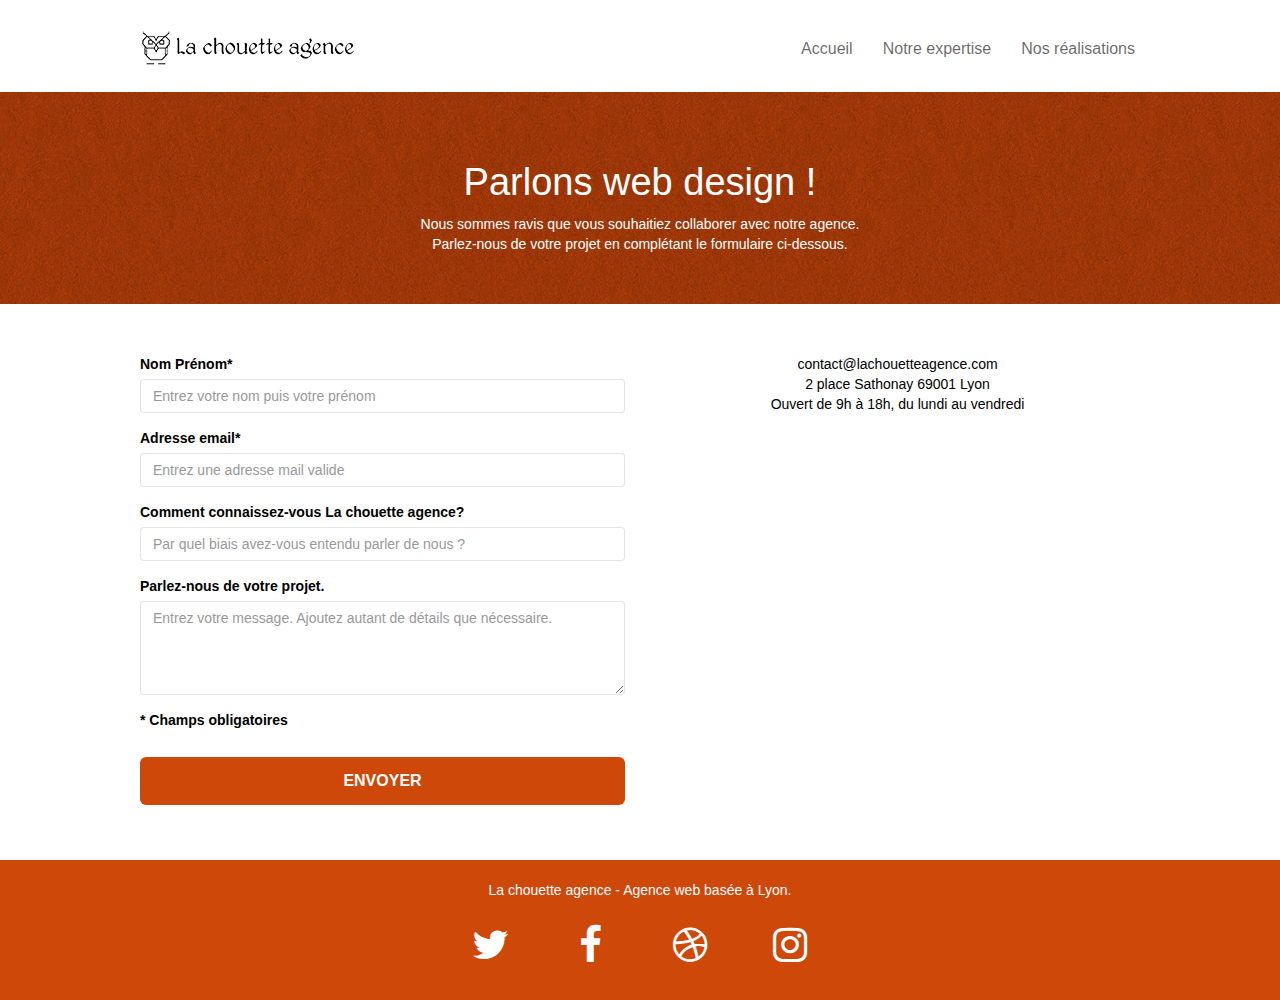
==== contact.html @ b8476e37 "Contact" ====
<!doctype html>
<html lang="fr">
<head> 
	<meta name="google-site-verification" content="1kvWuUgr0FRQM-a7h2UeonZig31ClrOqBgPzvGtcW58" /> 
	<meta charset="utf-8"> 
	<meta name="description" content="La chouette agence implantée à Lyon est spécialisée dans le webdesign et la création ou refonte de site internet"> 
	<meta name="viewport" content="width=device-width, initial-scale=1.0, viewport-fit=cover"> 
	<link rel="shortcut icon" type="image/png" href="favicon.png"> 
	
	<link rel="stylesheet" href="https://maxcdn.bootstrapcdn.com/bootstrap/3.3.5/css/bootstrap.min.css">
	<link rel="stylesheet" type="text/css" href="style.css">
	<link rel="stylesheet" type="text/css" href="./css/font-awesome.css">
	<link rel="stylesheet" type="text/css" href="./css/et-line.css">

	<link rel=«canonical» href=«https://elodiepiris.github.io/PirisElodie_4_03072021/»>
	
	<script src="https://ajax.googleapis.com/ajax/libs/jquery/3.6.0/jquery.min.js" defer></script>
	<script src="./js/bootstrap.js" defer></script>
	<script src="./js/blocs.js" defer></script>
	<script src="./js/jquery.touchSwipe.js" defer></script>
	<script src="./js/gmaps.js" defer></script>
	
	<title>Contact La Chouette Agence - Web Design</title> 
</head>
<body>
<!-- Principal conteneur -->
<div class="page-container">
    
<!-- bloc-0 -->
<div class="bloc bgc-white l-bloc " id="bloc-0">
	<div class="container bloc-sm">
		<nav class="navbar row">
			<div class="navbar-header">
				<a class="navbar-brand" href="index.html"><img src="img/la-chouette-agence.png" alt="atlanta web design logo" height="40" /></a>
				<button id="nav-toggle" type="button" class="ui-navbar-toggle navbar-toggle" data-toggle="collapse" data-target=".navbar-1">
					<span class="sr-only">Toggle navigation</span><span class="icon-bar"></span><span class="icon-bar"></span><span class="icon-bar"></span>
				</button>
			</div>
			<div class="collapse navbar-collapse navbar-1 special-dropdown-nav">
				<ul class="site-navigation nav navbar-nav">
					<li>
						<a href="index.html" title="Accueil" target="_blank" rel="noopener">Accueil</a>
					</li>
					<li>
						<a href="/index.html#expertise" title="Découvrez nos domaines d'expertise, page actuelle">Notre expertise</a>
					</li>
					<li>
						<a href="/index.html#realisations" title="Découvrez nos réalisations, page actuelle">Nos réalisations</a>
					</li>
				</ul>
			</div>
		</nav>
	</div>
</div>
<!-- bloc-0 END -->

<!-- bloc-6 -->
<div class="bloc bg-dots-bg bg-repeat bgc-atomic-tangerine d-bloc bloc-bg-texture texture-paper" id="bloc-6">
	<div class="container bloc-lg">
		<div class="row">
			<div class="col-sm-12">
				<h1 class="text-center hero-bloc-text tc-white">
					Parlons web design !
				</h1>
				<p class="text-center mg-lg tc-white tight-width-whitespace">
					Nous sommes ravis que vous souhaitiez collaborer avec notre agence.<br>
					Parlez-nous de votre projet en complétant le formulaire ci-dessous.
				</p>
			</div>
		</div>
	</div>
</div>
<!-- bloc-6 END -->

<!-- bloc-7 -->
<div class="bloc bgc-white l-bloc" id="bloc-7">
	<div class="container bloc-lg">
		<div class="row">
			<div class="col-sm-6">
                <form id="form_1" novalidate success-msg="Your message has been sent." fail-msg="Sorry it seems that our mail server is not responding, Sorry for the inconvenience!">
					<div class="form-group">
						<label for="name">
							Nom Prénom*
						</label>
						<input type="text" id="name" placeholder="Entrez votre nom puis votre prénom" class="form-control" required/>
					</div>
					<div class="form-group">
                        <label for="email">
                            Adresse email*
                        </label>
                        <input type="email" id="email" placeholder="Entrez une adresse mail valide"
                            class="form-control" required />
                    </div>
                    <div class="form-group">
                        <label for="info">
                            Comment connaissez-vous La chouette agence?
                        </label>
                        <input class="form-control" type="text" placeholder="Par quel biais avez-vous entendu parler de nous ?" required
                            id="info" />
                    </div>
                    <div class="form-group">
                        <label for="message">
                            Parlez-nous de votre projet.<br>
                        </label>
                        <textarea id="message" class="form-control" rows="4" cols="50" placeholder="Entrez votre message. Ajoutez autant de détails que nécessaire." required></textarea>
                    </div>
                    <label>* Champs obligatoires</label>
					<button class="bloc-button btn btn-lg btn-block cta-hero btn-atomic-tangerine" type="submit">
						Envoyer
					</button>
				</form>
			</div>
			<div class="col-sm-6">
				<p>
					contact@lachouetteagence.com<br>2 place Sathonay 69001 Lyon<br>Ouvert de 9h à 18h, du lundi au vendredi<br>
				</p>
			</div>
		</div>
	</div>
</div>
<!-- bloc-7 END -->

<!-- ScrollToTop Button -->
<a class="bloc-button btn btn-d scrollToTop" onclick="scrollToTarget('1')"><span class="fa fa-chevron-up"></span></a>
<!-- ScrollToTop Button END-->


<!-- Footer - bloc-8 -->
<div class="bloc bgc-atomic-tangerine d-bloc" id="bloc-8">
	<div class="container bloc-sm">
		<div class="row">
			<div class="col-sm-12">
				<p class="text-center white">
					La chouette agence - Agence web basée à Lyon.<br>
				</p>
				<div class="row row-no-gutters social">
					<div class="col-sm-3">
						<div class="text-center">
							<a class="social" href="index.html"><span class="fa fa-twitter icon-md"></span></a>
						</div>
					</div>
					<div class="col-sm-3">
						<div class="text-center">
							<a class="social" href="index.html"><span class="fa fa-facebook icon-md"></span></a>
						</div>
					</div>
					<div class="col-sm-3">
						<div class="text-center">
							<a class="social" href="index.html"><span class="fa fa-dribbble icon-md"></span></a>
						</div>
					</div>
					<div class="col-sm-3">
						<div class="text-center">
							<a class="social" href="index.html"><span class="fa fa-instagram icon-md"></span></a>
						</div>
					</div>
				</div>
			</div>
		</div>
	</div>
</div>
<!-- Footer - bloc-8 END -->

</div>
<!-- Principal conteneur END -->
    

</body>
</html>
---- style.css ----
body {
    margin: 0;
    padding: 0;
    width:100%;
    background: #FFF;
    overflow-x: hidden;
}

a,
button {
    transition: all .3s ease-in-out;
    outline: none!important;
}

a:hover {
    text-decoration: none;
    cursor: pointer;
}

#page-loading-blocs-notifaction {
    position: fixed;
    top: 0;
    bottom: 0;
    width: 100%;
    z-index: 100000;
    background: #FFFFFF url("img/pageload-spinner.gif") no-repeat center center;
}

.bloc {
    width: 100%;
    clear: both;
    background: 50% 50% no-repeat;
    padding: 0 50px;
    -webkit-background-size: cover;
    -moz-background-size: cover;
    -o-background-size: cover;
    background-size: cover;
    position: relative;
}

.bloc .container {
    padding-left: 0;
    padding-right: 0;
}

.bloc-lg {
    padding: 50px 50px;
}

.bloc-md {
    padding: 50px;
}

.bloc-sm {
    padding: 20px 50px;
}

.bg-center,
.bg-l-edge,
.bg-r-edge,
.bg-t-edge,
.bg-b-edge,
.bg-tl-edge,
.bg-bl-edge,
.bg-tr-edge,
.bg-br-edge,
.bg-repeat {
    -webkit-background-size: auto!important;
    -moz-background-size: auto!important;
    -o-background-size: auto!important;
    background-size: auto!important;
}

.bg-repeat {
    background: repeat;
}

.bg-t-edge {
    background: top no-repeat;
}

.bloc-bg-texture::before {
    content: "";
    background-size: 2px 2px;
    position: absolute;
    top: 0;
    bottom: 0;
    left: 0;
    right: 0;
}

.texture-paper::before {
    background: url("img/texture-paper.png");
    background-size: 280px 280px;
}

.b-parallax {
    background-attachment: fixed;
}

.d-bloc {
    color: rgba(255, 255, 255, .7);
}

.d-bloc button:hover {
    color: rgba(255, 255, 255, .9);
}

.d-bloc .icon-round,
.d-bloc .icon-square,
.d-bloc .icon-rounded,
.d-bloc .icon-semi-rounded-a,
.d-bloc .icon-semi-rounded-b {
    border-color: rgba(255, 255, 255, .9);
}

.d-bloc .divider-h span {
    border-color: rgba(255, 255, 255, .2);
}


.d-bloc .navbar-toggle .icon-bar {
    background: rgba(255, 255, 255, 1);
}

.d-bloc .btn-wire,
.d-bloc .btn-wire:hover {
    color: rgba(255, 255, 255, 1);
    border-color: rgba(255, 255, 255, 1);
}

.d-bloc .panel {
    color: rgba(0, 0, 0, 1);
}

.d-bloc .panel button:hover {
    color: rgba(0, 0, 0, .7);
}

.d-bloc .panel icon {
    border-color: rgba(0, 0, 0, .7);
}

.d-bloc .panel .divider-h span {
    border-color: rgba(0, 0, 0, .1);
}

.d-bloc .panel .a-btn {
    color: rgba(0, 0, 0, .6);
}

.d-bloc .panel .a-btn:hover {
    color: rgba(0, 0, 0, 1);
}

.d-bloc .panel .btn-wire,
.d-bloc .panel .btn-wire:hover {
    color: rgba(0, 0, 0, .7);
    border-color: rgba(0, 0, 0, .3);
}

.d-bloc .panel,
.l-bloc {
    color: rgba(0, 0, 0, 1);
}

.d-bloc .panel button:hover,
.l-bloc button:hover {
    color: rgba(0, 0, 0, .7);
}

.l-bloc .icon-round,
.l-bloc .icon-square,
.l-bloc .icon-rounded,
.l-bloc .icon-semi-rounded-a,
.l-bloc .icon-semi-rounded-b {
    border-color: rgba(0, 0, 0, .7);
}

.d-bloc .panel .divider-h span,
.l-bloc .divider-h span {
    border-color: rgba(0, 0, 0, .1);
}

.d-bloc .panel .a-btn,
.l-bloc .a-btn,
.l-bloc .navbar a,
.l-bloc .navbar-brand,
.l-bloc a .icon-sm,
.l-bloc a .icon-md,
.l-bloc a .icon-lg,
.l-bloc a .icon-xl,
.l-bloc h1 a,
.l-bloc h2 a,
.l-bloc h3 a,
.l-bloc h4 a,
.l-bloc h5 a,
.l-bloc h6 a,
.l-bloc p a {
    color: rgba(0, 0, 0, .6);
}

.d-bloc .panel .a-btn:hover,
.l-bloc .a-btn:hover,
.l-bloc .navbar a:hover,
.l-bloc .navbar-brand:hover,
.l-bloc a:hover .icon-sm,
.l-bloc a:hover .icon-md,
.l-bloc a:hover .icon-lg,
.l-bloc a:hover .icon-xl,
.l-bloc h1 a:hover,
.l-bloc h2 a:hover,
.l-bloc h3 a:hover,
.l-bloc h4 a:hover,
.l-bloc h5 a:hover,
.l-bloc h6 a:hover,
.l-bloc p a:hover {
    color: #ce480a;
}

.l-bloc .navbar-toggle .icon-bar {
    color: rgba(0, 0, 0, .6);
}

.d-bloc .panel .btn-wire,
.d-bloc .panel .btn-wire:hover,
.l-bloc .btn-wire,
.l-bloc .btn-wire:hover {
    color: rgba(0, 0, 0, .7);
    border-color: rgba(0, 0, 0, .3);
}

.voffset {
    margin-top: 30px;
}

.voffset-lg {
    margin-top: 80px;
}

.row-no-gutters {
    display:flex;
    justify-content: center;
    margin-right: 0;
    margin-left: 0;
}

.row.row-no-gutters > [class^="col-"],
.row.row-no-gutters > [class*=" col-"] {
    padding-right: 0;
    padding-left: 0;
}

#bloc-1-hero h1 {
    font-size: 32px;
}

.navbar {
    margin-bottom: 0;
    z-index: 1;
}

.navbar-brand {
    height: auto;
    padding: 3px 15px;
    font-size: 25px;
    font-weight: normal;
    font-weight: 600;
    line-height: 44px;
}

.navbar-brand img {
    max-height: 200px;
    margin: 0 5px 0 0;
    display: inline;
}

.navbar-brand img[src$=svg] {
    min-width: 100px;
}

.nav-center .navbar-brand img {
    margin: 0;
}

.navbar .nav {
    padding-top: 2px;
    margin-right: -16px;
    float: right;
    z-index: 1;
}

.nav > li {
    float: left;
    margin-top: 4px;
    font-size: 16px;
}

.navbar-nav .open .dropdown-menu > li > a {
    text-align: inherit;
}

.nav > li a:hover,
.nav > li a:focus {
    background: transparent;
}

.navbar-toggle {
    margin: 10px 10px 0 0;
    border: 0px;
}

.navbar-toggle:hover {
    background: transparent!important;
}

.navbar-toggle .icon-bar {
    background-color: rgba(0, 0, 0, .5);
    width: 26px;
}

.nav-invert .navbar .nav {
    float: left;
}

.nav-invert .navbar-header,
.nav-invert .navbar-brand {
    float: right;
    position: relative;
    z-index: 2;
}

@media (min-width: 768px) {
    .site-navigation {
        position: absolute;
        top: 50%;
        right: 20px;
        transform: translate(0, -50%);
        -webkit-transform: translateY(-50%);
    }
    .nav > li .dropdown-menu a,
    .nav > li .dropdown-menu a:hover {
        color: #484848;
    }
    .nav-invert .site-navigation {
        left: 0;
        right: 0;
    }
    .nav-center {
        text-align: center;
    }
    .nav-center .navbar-header {
        width: 100%;
    }
    .nav-center .navbar-header,
    .nav-center .navbar-brand,
    .nav-center .nav > li {
        float: none;
        display: inline-block;
    }
    .nav-center .site-navigation {
        position: relative;
        width: 100%;
        right: 0;
        margin-right: 0px;
        margin-top: 20px;
    }
    .nav-center.mini-nav .navbar-toggle {
        float: none;
        margin: 10px auto 0;
    }
}

.nav > li > .dropdown a {
    background: none!important;
    display: block;
    padding: 14px 15px;
}

nav .caret {
    margin: 0 5px;
}

.dropdown-menu .dropdown-menu {
    top: -8px;
    left: 100%;
}

.dropdown-menu .dropmenu-flow-right {
    top: 100%;
    left: 0;
    margin-left: -1px;
    border-top-left-radius: 0;
    border-top-right-radius: 0;
}

.dropdown-menu .dropdown span {
    border: 4px solid black;
    border-top-color: transparent;
    border-right-color: transparent;
    border-bottom-color: transparent;
    margin: 6px -5px 0 0!important;
    float: right;
}

.mg-md {
    margin-top: 10px;
    margin-bottom: 20px;
}

.mg-lg {
    margin-top: 10px;
    margin-bottom: 40px;
}

.btn {
    margin: 0 5px 5px 0;
}

.btn.pull-right {
    margin: 0 0 5px 5px;
}

.btn-d,
.btn-d:hover,
.btn-d:focus {
    color: #FFF;
    background: rgba(0, 0, 0, .3);
}

button {
    outline: none!important;
}

.btn-rd {
    border-radius: 40px;
}

.btn-clean {
    border: 1px solid rgba(0, 0, 0, .08);
    border-bottom-color: rgba(0, 0, 0, .1);
    text-shadow: 0 1px 0 rgba(0, 0, 1, .1);
    box-shadow: 0 1px 3px rgba(0, 0, 1, .25), inset 0 1px 0 0 rgba(255, 255, 255, .15);
}

.icon-md {
    font-size: 40px!important;
    padding:15px 30px;
}

.icon-lg {
    font-size: 60px!important;
}

.sm-shadow {
    text-shadow: 0 1px 2px rgba(0, 0, 0, .3);
}

.panel-sq,
.panel-sq .panel-heading,
.panel-sq .panel-footer {
    border-radius: 0;
}

.panel-rd {
    border-radius: 30px;
}

.panel-rd .panel-heading {
    border-radius: 29px 29px 0 0;
}

.panel-rd .panel-footer {
    border-radius: 0 0 29px 29px;
}

.form-control {
    border-color: rgba(0, 0, 0, .1);
    box-shadow: none;
}

.scrollToTop {
    width: 40px;
    height: 40px;
    position: fixed;
    bottom: 20px;
    right: 20px;
    opacity: 0;
    z-index: 500;
    transition: all .3s ease-in-out;
}

.scrollToTop span {
    margin-top: 6px;
}

.showScrollTop {
    font-size: 14px;
    opacity: 1;
}

a[data-lightbox] {
    position: relative;
    display: block;
    text-align: center;
}

a[data-lightbox]:hover::before {
    content: "+";
    font-family: "HelveticaNeue-Light", "Helvetica Neue Light", "Helvetica Neue", Helvetica, Arial;
    font-size: 32px;
    width: 50px;
    height: 50px;
    margin-left: -25px;
    border-radius: 50%;
    background: rgba(0, 0, 0, .6);
    color: #FFF;
    font-weight: 100;
    z-index: 1;
    position: absolute;
    top: 50%;
    transform: translateY(-50%);
    -webkit-transform: translateY(-50%);
}

a[data-lightbox]:hover img {
    opacity: 0.6;
    -webkit-animation-fill-mode: none;
    animation-fill-mode: none;
}

#lightbox-modal {
    display: flex;
    align-items: center;
}

#lightbox-modal .modal-dialog {
    width: 90%;
    max-width: 900px;
    margin: 0 auto 0;
}

#lightbox-modal .modal-dialog img {
    max-height: 90vh;
    margin: 0 auto;
}

.lightbox-caption {
    padding: 20px;
    color: #FFF;
    background: rgba(0, 0, 0, .5);
    position: absolute;
    left: 15px;
    right: 15px;
    bottom: 5px;
}

.close-lightbox {
    color: #FFF;
    font-size: 30px;
    position: absolute;
    top: 20px;
    right: 20px;
    z-index: 20;
    background: rgba(0, 0, 0, .5);
    border: none;
    line-height: 30px;
    padding: 0 9px 5px;
    opacity: 0.3;
}

.close-lightbox:hover,
.next-lightbox:hover,
.prev-lightbox:hover {
    opacity: 1.0;
    color: #FFF;
}

.next-lightbox,
.prev-lightbox {
    font-size: 20px;
    color: rgba(255, 255, 255, .9);
    background: rgba(0, 0, 0, .5);
    transition: all .2s ease-in-out;
    position: absolute;
    top: 45%;
    z-index: 1;
    opacity: 0.4;
}

.next-lightbox {
    padding: 6px 8px 1px 13px;
    right: 25px;
}

.prev-lightbox {
    padding: 6px 13px 1px 10px;
    left: 25px;
}

.snapshot-lb .modal-body {
    padding-bottom: 45px;
}

.snapshot-lb .lightbox-caption {
    padding: 0;
    color: rgba(0, 0, 0, .5);
    background: none;
}
h1 {
    font-weight: 200; 
}

h2 {
color:#ce480a;
text-transform:uppercase;
font-weight: 800;
font-size: 22px;
line-height: 1.4em;
}
h2 > .tc-white {
text-shadow: 2px 2px 10px rgba(0, 0, 1);
}
a {
    color:white;
}
.container {
    max-width: 1000px;
}

.hero-bloc-text {
    font-size: 38px;
}

.hero-bloc-text-sub {
    font-size: 36px;
}

.statement-bloc-text {
    line-height: 26px;
    font-style: italic;
    font-size: 20px;
    text-align: center;
    font-weight: lighter;
    max-width: 520px;
    margin: auto auto auto auto;
}

p {
    font-size: 14px;
    text-align:center;
}

.tight-width-whitespace {
    max-width: 600px;
    margin: auto auto auto auto;
}


.cta-hero {
    margin-top: 22px;
    color: #FFFFFF!important;
    text-transform: uppercase;
    padding: 12px 28px 12px 28px;
    font-size: 16px;
    font-weight: 700;
}

.social {
    max-width: 400px;
    margin: auto auto auto auto;
}


h3 {
    font-size: 15px;
    text-transform: uppercase;
    font-weight: 700;
    color: #333333!important;
}

.med-width-whitespace {
    max-width: 800px;
    margin: auto auto auto auto;
    box-shadow: 0px 0px 0px #000000;
}


h4 {
    color: #333333!important;
}

.icons {
    margin-bottom: 14px;
    margin-top: 24px;
}

.white {
    color: white;
}

.portfolio-thumb {
    margin:auto;
}

.portfolio-row {
    margin-bottom: 44px;
    margin-top: 50px;
}

.avatar {
    box-shadow: 0px 4px 9px rgba(0, 0, 0, 0.3);
}

.black-background {
    background-color: rgba(253, 165, 114, 0.7);
    padding: 40px 40px 40px 40px;
}

.bold-link {
    font-weight: 900;
    text-decoration: underline!important;
}

.bgc-white {
    background-color: #FFFFFF;
}

.bgc-dark-slate-blue {
    background-color: #ce480a;
}

.bgc-atomic-tangerine {
    background-color: #ce480a;
}

.tc-white {
    color: white!important;
}

.btn-atomic-tangerine {
    background: #ce480a;
    color: white!important;
}

.btn-atomic-tangerine:hover {
    background: #ad004b!important;
    color: white!important;
}

.ltc-white {
    color: #FFFFFF;
}

.ltc-white:hover {
    color: #cccccc;
}

.ltc-atomic-tangerine {
    color: #F3976C;
}

.ltc-atomic-tangerine:hover {
    color: #c27956;
}

.icon-dark-slate-blue {
    color: #364577;
    border-color: #364577;
}

.bg-dots-bg {
    background-image: url("img/dots-bg.png");
}

.bg-lines-h2-bg {
    background-image: url("img/lines-h2-bg.png");
}

.bg-banniere {
    background-image: url("img/la-chouette-agence-banniere.jpg");
}

.bg-presentation {
    background-image: url("img/image-de-presentation.jpg");
}

@media (max-width: 1024px) {
    .bloc {
        padding-left: 20px;
        padding-right: 20px;
    }
    .bloc.full-width-bloc,
    .bloc-tile-2.full-width-bloc .container,
    .bloc-tile-3.full-width-bloc .container,
    .bloc-tile-4.full-width-bloc .container {
        padding-left: 0;
        padding-right: 0;
    }
}

@media (max-width: 992px) and (min-width: 768px) {
    .navbar .nav {
        max-width: 80%
    }
    .nav-center.navbar .nav {
        max-width: 100%
    }
}

@media only screen and (min-device-width: 768px) and (max-device-width: 1024px) and (orientation: landscape) {
    .b-parallax {
        background-attachment: scroll;
    }
}

@media only screen and (min-device-width: 1024px) and (max-device-width: 1366px) and (-webkit-min-device-pixel-ratio: 1.5) {
    .b-parallax {
        background-attachment: scroll;
    }
}

@media (max-width: 991px) {
    .container {
        width: 100%;
    }
    .b-parallax {
        background-attachment: scroll;
    }
    .page-container,
    #hero-bloc {
        overflow-x: hidden;
        position: relative;
    }
    .bloc {
        padding-left: constant(safe-area-inset-left);
        padding-right: constant(safe-area-inset-right);
    }
    .bloc-group,
    .bloc-group .bloc {
        display: block;
        width: 100%;
    }
    .bloc-fill-screen .fill-bloc-top-edge,
    .bloc-fill-screen .fill-bloc-bottom-edge {
        padding: 0 20px;
        padding-left: constant(safe-area-inset-left);
        padding-right: constant(safe-area-inset-right);
    }
}

@media (max-width: 767px) {
    .page-container {
        overflow-x: hidden;
        position: relative;
    }
    h1,
    h2,
    h3,
    h4,
    h5,
    h6,
    p,
    #disqus_thread {
        padding-left: 10px!important;
        padding-right: 10px!important;
    }
    .b-parallax {
        background-attachment: scroll;
    }
    .navbar .nav {
        padding-top: 0;
        border-top: 1px solid rgba(0, 0, 0, .2);
        float: none!important;
    }
    .navbar.row {
        margin-left: 0;
        margin-right: 0;
    }
    .site-navigation {
        position: inherit;
        transform: none;
        -webkit-transform: none;
        -ms-transform: none;
    }
    .nav > li {
        margin-top: 0;
        border-bottom: 1px solid rgba(0, 0, 0, .1);
        background: rgba(0, 0, 0, .05);
        text-align: left;
        padding-left: 15px;
        width: 100%;
    }
    .nav > li:hover {
        background: rgba(0, 0, 0, .08);
    }
    .dropdown .dropdown a .caret {
        float: none;
        margin: 5px 0 0 10px!important;
        border: 4px solid black;
        border-bottom-color: transparent;
        border-right-color: transparent;
        border-left-color: transparent;
    }
    #hero-bloc .navbar .nav {
        background: rgba(0, 0, 0, .8);
    }
    #hero-bloc .navbar .nav a {
        color: rgba(255, 255, 255, .6);
    }
    .hero {
        padding: 50px 0;
    }
    .hero-nav {
        left: -1px;
        right: -1px;
    }
    .navbar-collapse {
        padding: 0;
        overflow-x: hidden;
        -webkit-box-shadow: none;
        box-shadow: none;
    }
    .navbar-brand img {
        max-height: 40px;
        width: auto;
    }
    .nav-invert .navbar-header {
        float: none;
        width: 100%;
    }
    .nav-invert .navbar-toggle {
        float: left;
        margin-left: 10px;
    }
    .bloc {
        padding-left: 0;
        padding-right: 0;
    }
    .bloc-xxl,
    .bloc-xl,
    .bloc-lg {
        padding: 40px 20px!important;
    }
    .bloc-sm,
    .bloc-md {
        padding-left: 0;
        padding-right: 0;
    }
    .bloc-tile-2 .container,
    .bloc-tile-3 .container,
    .bloc-tile-4 .container,
    .bloc-fill-screen .fill-bloc-top-edge,
    .bloc-fill-screen .fill-bloc-bottom-edge {
        padding-left: 0;
        padding-right: 0;
    }
    .a-block {
        padding: 0 10px;
    }
    .btn-dwn {
        display: none;
    }
    .voffset {
        margin-top: 5px;
    }
    .voffset-md {
        margin-top: 20px;
    }
    .voffset-lg {
        margin-top: 30px;
    }
    form {
        padding: 5px;
    }
    .close-lightbox {
        display: inline-block;
    }
    .blocsapp-device-iphone5 {
        background-size: 216px 425px;
        padding-top: 60px;
        width: 216px;
        height: 425px;
    }
    .blocsapp-device-iphone5 img {
        width: 180px;
        height: 320px;
    }
}

@media (max-width: 400px) {
    .bloc {
        padding-left: 0;
        padding-right: 0;
    }
}

@media (max-width: 767px) {
    .bloc-mob-center-text {
        text-align: center;
    }
}
---- css/et-line.css ----
@font-face{font-family:et-line;src:url(../fonts/et-line.eot);src:url(../fonts/et-line.eot?#iefix) format('embedded-opentype'),url(../fonts/et-line.woff) format('woff'),url(../fonts/et-line.ttf) format('truetype'),url(../fonts/et-line.svg#et-line) format('svg');font-weight:400;font-style:normal;font-display:swap}.et-icon-adjustments,.et-icon-alarmclock,.et-icon-anchor,.et-icon-aperture,.et-icon-attachment,.et-icon-bargraph,.et-icon-basket,.et-icon-beaker,.et-icon-bike,.et-icon-book-open,.et-icon-briefcase,.et-icon-browser,.et-icon-calendar,.et-icon-camera,.et-icon-caution,.et-icon-chat,.et-icon-circle-compass,.et-icon-clipboard,.et-icon-clock,.et-icon-cloud,.et-icon-compass,.et-icon-desktop,.et-icon-dial,.et-icon-document,.et-icon-documents,.et-icon-download,.et-icon-dribbble,.et-icon-edit,.et-icon-envelope,.et-icon-expand,.et-icon-facebook,.et-icon-flag,.et-icon-focus,.et-icon-gears,.et-icon-genius,.et-icon-gift,.et-icon-global,.et-icon-globe,.et-icon-googleplus,.et-icon-grid,.et-icon-happy,.et-icon-hazardous,.et-icon-heart,.et-icon-hotairballoon,.et-icon-hourglass,.et-icon-key,.et-icon-laptop,.et-icon-layers,.et-icon-lifesaver,.et-icon-lightbulb,.et-icon-linegraph,.et-icon-linkedin,.et-icon-lock,.et-icon-magnifying-glass,.et-icon-map,.et-icon-map-pin,.et-icon-megaphone,.et-icon-mic,.et-icon-mobile,.et-icon-newspaper,.et-icon-notebook,.et-icon-paintbrush,.et-icon-paperclip,.et-icon-pencil,.et-icon-phone,.et-icon-picture,.et-icon-pictures,.et-icon-piechart,.et-icon-presentation,.et-icon-pricetags,.et-icon-printer,.et-icon-profile-female,.et-icon-profile-male,.et-icon-puzzle,.et-icon-quote,.et-icon-recycle,.et-icon-refresh,.et-icon-ribbon,.et-icon-rss,.et-icon-sad,.et-icon-scissors,.et-icon-scope,.et-icon-search,.et-icon-shield,.et-icon-speedometer,.et-icon-strategy,.et-icon-streetsign,.et-icon-tablet,.et-icon-target,.et-icon-telescope,.et-icon-toolbox,.et-icon-tools,.et-icon-tools-2,.et-icon-trophy,.et-icon-tumblr,.et-icon-twitter,.et-icon-upload,.et-icon-video,.et-icon-wallet,.et-icon-wine{font-family:"et-line";font-style:normal;font-weight:400;font-variant:normal;text-transform:none;line-height:1;-webkit-font-smoothing:antialiased;-moz-osx-font-smoothing:grayscale;display:inline-block}.et-icon-browser:before{content:"\e00c"}.et-icon-presentation:before{content:"\e00e"}.et-icon-edit:before{content:"\e01c"}
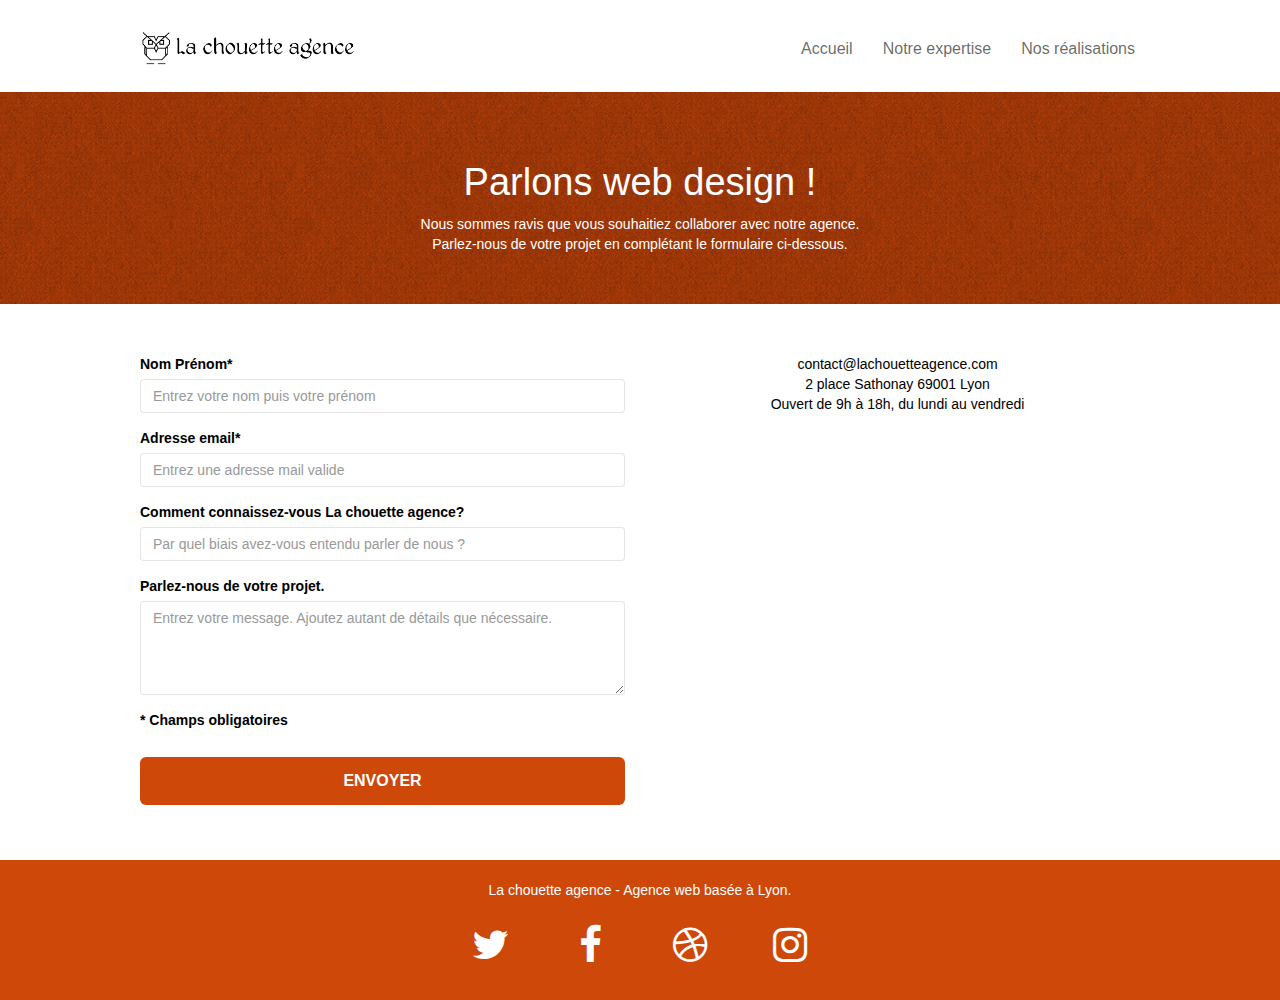
==== commit 62703a58: "Contact" ====
--- a/contact.html
+++ b/contact.html
@@ -126,44 +126,36 @@
 
 
 <!-- Footer - bloc-8 -->
-<div class="bloc bgc-atomic-tangerine d-bloc" id="bloc-8">
+<footer class="bloc bgc-atomic-tangerine d-bloc" id="bloc-8">
 	<div class="container bloc-sm">
 		<div class="row">
 			<div class="col-sm-12">
-				<p class="text-center white">
-					La chouette agence - Agence web basée à Lyon.<br>
-				</p>
+				<p class="text-center white">La chouette agence - Agence web basée à Lyon.<br></p>
 				<div class="row row-no-gutters social">
 					<div class="col-sm-3">
 						<div class="text-center">
-							<a class="social" href="index.html"><span class="fa fa-twitter icon-md"></span></a>
+							<a class="social" aria-label="Retrouvez La chouette agence sur Twitter" href="https://twitter.com/" title="Twitter" target="_blank" rel="noopener"><span class="fa fa-twitter icon-md"></span></a>
 						</div>
 					</div>
 					<div class="col-sm-3">
 						<div class="text-center">
-							<a class="social" href="index.html"><span class="fa fa-facebook icon-md"></span></a>
+							<a class="social" aria-label="Retrouvez La chouette agence sur Facebook" href="https://www.facebook.com/" title="Facebook" target="_blank" rel="noopener"><span class="fa fa-facebook icon-md"></span></a>
 						</div>
 					</div>
 					<div class="col-sm-3">
 						<div class="text-center">
-							<a class="social" href="index.html"><span class="fa fa-dribbble icon-md"></span></a>
+							<a class="social" aria-label="Retrouvez La chouette agence sur Dribbble" href="https://dribbble.com/" title="Dribbble" target="_blank" rel="noopener"><span class="fa fa-dribbble icon-md"></span></a>
 						</div>
 					</div>
 					<div class="col-sm-3">
 						<div class="text-center">
-							<a class="social" href="index.html"><span class="fa fa-instagram icon-md"></span></a>
+							<a class="social" aria-label="Retrouvez La chouette agence sur Instagram" href="https://www.instagram.com/" title="Instagram" target="_blank" rel="noopener"><span class="fa fa-instagram icon-md"></span></a>
 						</div>
 					</div>
 				</div>
 			</div>
 		</div>
 	</div>
-</div>
-<!-- Footer - bloc-8 END -->
-
-</div>
-<!-- Principal conteneur END -->
-    
-
+</footer>
 </body>
 </html>
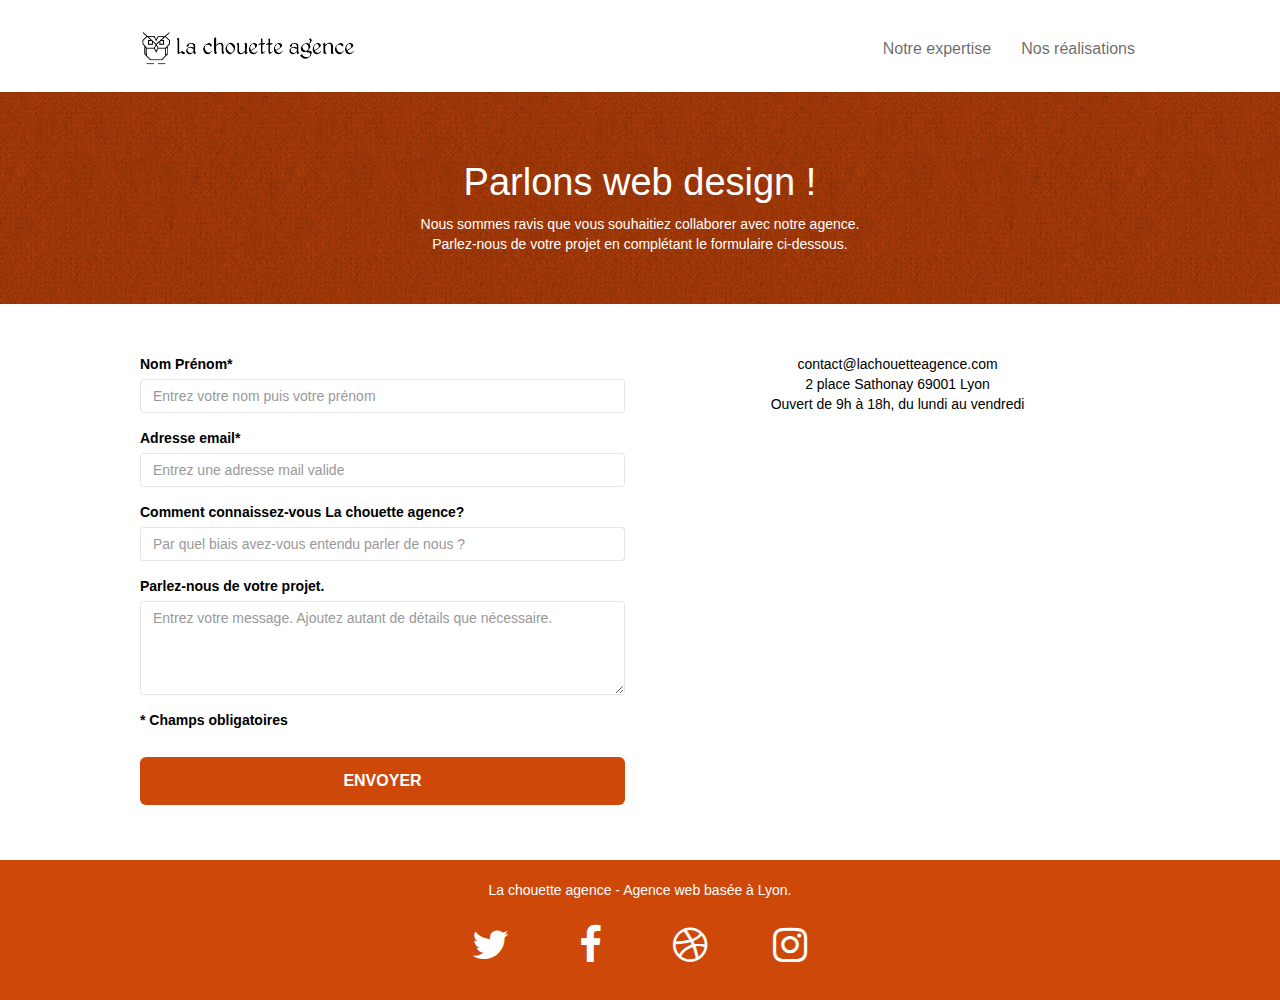
==== commit 532ba42a: "Update contact.html" ====
--- a/contact.html
+++ b/contact.html
@@ -12,9 +12,10 @@
 	<link rel="stylesheet" type="text/css" href="./css/font-awesome.css">
 	<link rel="stylesheet" type="text/css" href="./css/et-line.css">
 
-	<link rel=«canonical» href=«https://elodiepiris.github.io/PirisElodie_4_03072021/»>
+
+	<link rel=«canonical» href=«https://elodiepiris.github.io/PirisElodie_4_03072021/contact.html»>
 	
-	<script src="https://ajax.googleapis.com/ajax/libs/jquery/3.6.0/jquery.min.js" defer></script>
+	<script src="https://cdnjs.cloudflare.com/ajax/libs/jquery/2.1.0/jquery.min.js" integrity="sha512-qp27nuUylUgwBZJHsmm3W7klwuM5gke4prTvPok3X5zi50y3Mo8cgpeXegWWrdfuXyF2UdLWK/WCb5Mv7CKHcA==" crossorigin="anonymous" referrerpolicy="no-referrer" defer></script>
 	<script src="./js/bootstrap.js" defer></script>
 	<script src="./js/blocs.js" defer></script>
 	<script src="./js/jquery.touchSwipe.js" defer></script>
@@ -31,7 +32,7 @@
 	<div class="container bloc-sm">
 		<nav class="navbar row">
 			<div class="navbar-header">
-				<a class="navbar-brand" href="index.html"><img src="img/la-chouette-agence.png" alt="atlanta web design logo" height="40" /></a>
+				<a class="navbar-brand" aria-label="Revenir à l'accueil" href="index.html"><img src="img/la-chouette-agence.png" alt="Logo la chouette agence" width="214px" height="40px"/></a>
 				<button id="nav-toggle" type="button" class="ui-navbar-toggle navbar-toggle" data-toggle="collapse" data-target=".navbar-1">
 					<span class="sr-only">Toggle navigation</span><span class="icon-bar"></span><span class="icon-bar"></span><span class="icon-bar"></span>
 				</button>
@@ -39,13 +40,10 @@
 			<div class="collapse navbar-collapse navbar-1 special-dropdown-nav">
 				<ul class="site-navigation nav navbar-nav">
 					<li>
-						<a href="index.html" title="Accueil" target="_blank" rel="noopener">Accueil</a>
+						<a href="./index.html#expertise" title="Découvrez nos domaines d'expertise, page actuelle">Notre expertise</a>
 					</li>
 					<li>
-						<a href="/index.html#expertise" title="Découvrez nos domaines d'expertise, page actuelle">Notre expertise</a>
-					</li>
-					<li>
-						<a href="/index.html#realisations" title="Découvrez nos réalisations, page actuelle">Nos réalisations</a>
+						<a href="./index.html#realisations" title="Découvrez nos réalisations, page actuelle">Nos réalisations</a>
 					</li>
 				</ul>
 			</div>
--- a/css/et-line.css
+++ b/css/et-line.css
@@ -1 +1 @@
-@font-face{font-family:et-line;src:url(../fonts/et-line.eot);src:url(../fonts/et-line.eot?#iefix) format('embedded-opentype'),url(../fonts/et-line.woff) format('woff'),url(../fonts/et-line.ttf) format('truetype'),url(../fonts/et-line.svg#et-line) format('svg');font-weight:400;font-style:normal;font-display:swap}.et-icon-adjustments,.et-icon-alarmclock,.et-icon-anchor,.et-icon-aperture,.et-icon-attachment,.et-icon-bargraph,.et-icon-basket,.et-icon-beaker,.et-icon-bike,.et-icon-book-open,.et-icon-briefcase,.et-icon-browser,.et-icon-calendar,.et-icon-camera,.et-icon-caution,.et-icon-chat,.et-icon-circle-compass,.et-icon-clipboard,.et-icon-clock,.et-icon-cloud,.et-icon-compass,.et-icon-desktop,.et-icon-dial,.et-icon-document,.et-icon-documents,.et-icon-download,.et-icon-dribbble,.et-icon-edit,.et-icon-envelope,.et-icon-expand,.et-icon-facebook,.et-icon-flag,.et-icon-focus,.et-icon-gears,.et-icon-genius,.et-icon-gift,.et-icon-global,.et-icon-globe,.et-icon-googleplus,.et-icon-grid,.et-icon-happy,.et-icon-hazardous,.et-icon-heart,.et-icon-hotairballoon,.et-icon-hourglass,.et-icon-key,.et-icon-laptop,.et-icon-layers,.et-icon-lifesaver,.et-icon-lightbulb,.et-icon-linegraph,.et-icon-linkedin,.et-icon-lock,.et-icon-magnifying-glass,.et-icon-map,.et-icon-map-pin,.et-icon-megaphone,.et-icon-mic,.et-icon-mobile,.et-icon-newspaper,.et-icon-notebook,.et-icon-paintbrush,.et-icon-paperclip,.et-icon-pencil,.et-icon-phone,.et-icon-picture,.et-icon-pictures,.et-icon-piechart,.et-icon-presentation,.et-icon-pricetags,.et-icon-printer,.et-icon-profile-female,.et-icon-profile-male,.et-icon-puzzle,.et-icon-quote,.et-icon-recycle,.et-icon-refresh,.et-icon-ribbon,.et-icon-rss,.et-icon-sad,.et-icon-scissors,.et-icon-scope,.et-icon-search,.et-icon-shield,.et-icon-speedometer,.et-icon-strategy,.et-icon-streetsign,.et-icon-tablet,.et-icon-target,.et-icon-telescope,.et-icon-toolbox,.et-icon-tools,.et-icon-tools-2,.et-icon-trophy,.et-icon-tumblr,.et-icon-twitter,.et-icon-upload,.et-icon-video,.et-icon-wallet,.et-icon-wine{font-family:"et-line";font-style:normal;font-weight:400;font-variant:normal;text-transform:none;line-height:1;-webkit-font-smoothing:antialiased;-moz-osx-font-smoothing:grayscale;display:inline-block}.et-icon-browser:before{content:"\e00c"}.et-icon-presentation:before{content:"\e00e"}.et-icon-edit:before{content:"\e01c"}
+@font-face{font-family:et-line;src:url(../fonts/et-line.eot);src:url(../fonts/et-line.eot?#iefix) format('embedded-opentype'),url(../fonts/et-line.woff) format('woff'),url(../fonts/et-line.ttf) format('truetype'),url(../fonts/et-line.svg#et-line) format('svg');font-weight:400;font-style:normal;font-display:swap}.et-icon-adjustments,.et-icon-alarmclock,.et-icon-anchor,.et-icon-aperture,.et-icon-attachment,.et-icon-bargraph,.et-icon-basket,.et-icon-beaker,.et-icon-bike,.et-icon-book-open,.et-icon-briefcase,.et-icon-browser,.et-icon-calendar,.et-icon-camera,.et-icon-caution,.et-icon-chat,.et-icon-circle-compass,.et-icon-clipboard,.et-icon-clock,.et-icon-cloud,.et-icon-compass,.et-icon-desktop,.et-icon-dial,.et-icon-document,.et-icon-documents,.et-icon-download,.et-icon-dribbble,.et-icon-edit,.et-icon-envelope,.et-icon-expand,.et-icon-facebook,.et-icon-flag,.et-icon-focus,.et-icon-gears,.et-icon-genius,.et-icon-gift,.et-icon-global,.et-icon-globe,.et-icon-googleplus,.et-icon-grid,.et-icon-happy,.et-icon-hazardous,.et-icon-heart,.et-icon-hotairballoon,.et-icon-hourglass,.et-icon-key,.et-icon-laptop,.et-icon-layers,.et-icon-lifesaver,.et-icon-lightbulb,.et-icon-linegraph,.et-icon-linkedin,.et-icon-lock,.et-icon-magnifying-glass,.et-icon-map,.et-icon-map-pin,.et-icon-megaphone,.et-icon-mic,.et-icon-mobile,.et-icon-newspaper,.et-icon-notebook,.et-icon-paintbrush,.et-icon-paperclip,.et-icon-pencil,.et-icon-phone,.et-icon-picture,.et-icon-pictures,.et-icon-piechart,.et-icon-presentation,.et-icon-pricetags,.et-icon-printer,.et-icon-profile-female,.et-icon-profile-male,.et-icon-puzzle,.et-icon-quote,.et-icon-recycle,.et-icon-refresh,.et-icon-ribbon,.et-icon-rss,.et-icon-sad,.et-icon-scissors,.et-icon-scope,.et-icon-search,.et-icon-shield,.et-icon-speedometer,.et-icon-strategy,.et-icon-streetsign,.et-icon-tablet,.et-icon-target,.et-icon-telescope,.et-icon-toolbox,.et-icon-tools,.et-icon-tools-2,.et-icon-trophy,.et-icon-tumblr,.et-icon-twitter,.et-icon-upload,.et-icon-video,.et-icon-wallet,.et-icon-wine{font-family:et-line;font-style:normal;font-weight:400;font-variant:normal;text-transform:none;line-height:1;-webkit-font-smoothing:antialiased;-moz-osx-font-smoothing:grayscale;display:inline-block}.et-icon-mobile:before{content:"\e000"}.et-icon-laptop:before{content:"\e001"}.et-icon-desktop:before{content:"\e002"}.et-icon-tablet:before{content:"\e003"}.et-icon-phone:before{content:"\e004"}.et-icon-document:before{content:"\e005"}.et-icon-documents:before{content:"\e006"}.et-icon-search:before{content:"\e007"}.et-icon-clipboard:before{content:"\e008"}.et-icon-newspaper:before{content:"\e009"}.et-icon-notebook:before{content:"\e00a"}.et-icon-book-open:before{content:"\e00b"}.et-icon-browser:before{content:"\e00c"}.et-icon-calendar:before{content:"\e00d"}.et-icon-presentation:before{content:"\e00e"}.et-icon-picture:before{content:"\e00f"}.et-icon-pictures:before{content:"\e010"}.et-icon-video:before{content:"\e011"}.et-icon-camera:before{content:"\e012"}.et-icon-printer:before{content:"\e013"}.et-icon-toolbox:before{content:"\e014"}.et-icon-briefcase:before{content:"\e015"}.et-icon-wallet:before{content:"\e016"}.et-icon-gift:before{content:"\e017"}.et-icon-bargraph:before{content:"\e018"}.et-icon-grid:before{content:"\e019"}.et-icon-expand:before{content:"\e01a"}.et-icon-focus:before{content:"\e01b"}.et-icon-edit:before{content:"\e01c"}.et-icon-adjustments:before{content:"\e01d"}.et-icon-ribbon:before{content:"\e01e"}.et-icon-hourglass:before{content:"\e01f"}.et-icon-lock:before{content:"\e020"}.et-icon-megaphone:before{content:"\e021"}.et-icon-shield:before{content:"\e022"}.et-icon-trophy:before{content:"\e023"}.et-icon-flag:before{content:"\e024"}.et-icon-map:before{content:"\e025"}.et-icon-puzzle:before{content:"\e026"}.et-icon-basket:before{content:"\e027"}.et-icon-envelope:before{content:"\e028"}.et-icon-streetsign:before{content:"\e029"}.et-icon-telescope:before{content:"\e02a"}.et-icon-gears:before{content:"\e02b"}.et-icon-key:before{content:"\e02c"}.et-icon-paperclip:before{content:"\e02d"}.et-icon-attachment:before{content:"\e02e"}.et-icon-pricetags:before{content:"\e02f"}.et-icon-lightbulb:before{content:"\e030"}.et-icon-layers:before{content:"\e031"}.et-icon-pencil:before{content:"\e032"}.et-icon-tools:before{content:"\e033"}.et-icon-tools-2:before{content:"\e034"}.et-icon-scissors:before{content:"\e035"}.et-icon-paintbrush:before{content:"\e036"}.et-icon-magnifying-glass:before{content:"\e037"}.et-icon-circle-compass:before{content:"\e038"}.et-icon-linegraph:before{content:"\e039"}.et-icon-mic:before{content:"\e03a"}.et-icon-strategy:before{content:"\e03b"}.et-icon-beaker:before{content:"\e03c"}.et-icon-caution:before{content:"\e03d"}.et-icon-recycle:before{content:"\e03e"}.et-icon-anchor:before{content:"\e03f"}.et-icon-profile-male:before{content:"\e040"}.et-icon-profile-female:before{content:"\e041"}.et-icon-bike:before{content:"\e042"}.et-icon-wine:before{content:"\e043"}.et-icon-hotairballoon:before{content:"\e044"}.et-icon-globe:before{content:"\e045"}.et-icon-genius:before{content:"\e046"}.et-icon-map-pin:before{content:"\e047"}.et-icon-dial:before{content:"\e048"}.et-icon-chat:before{content:"\e049"}.et-icon-heart:before{content:"\e04a"}.et-icon-cloud:before{content:"\e04b"}.et-icon-upload:before{content:"\e04c"}.et-icon-download:before{content:"\e04d"}.et-icon-target:before{content:"\e04e"}.et-icon-hazardous:before{content:"\e04f"}.et-icon-piechart:before{content:"\e050"}.et-icon-speedometer:before{content:"\e051"}.et-icon-global:before{content:"\e052"}.et-icon-compass:before{content:"\e053"}.et-icon-lifesaver:before{content:"\e054"}.et-icon-clock:before{content:"\e055"}.et-icon-aperture:before{content:"\e056"}.et-icon-quote:before{content:"\e057"}.et-icon-scope:before{content:"\e058"}.et-icon-alarmclock:before{content:"\e059"}.et-icon-refresh:before{content:"\e05a"}.et-icon-happy:before{content:"\e05b"}.et-icon-sad:before{content:"\e05c"}.et-icon-facebook:before{content:"\e05d"}.et-icon-twitter:before{content:"\e05e"}.et-icon-googleplus:before{content:"\e05f"}.et-icon-rss:before{content:"\e060"}.et-icon-tumblr:before{content:"\e061"}.et-icon-linkedin:before{content:"\e062"}.et-icon-dribbble:before{content:"\e063"}
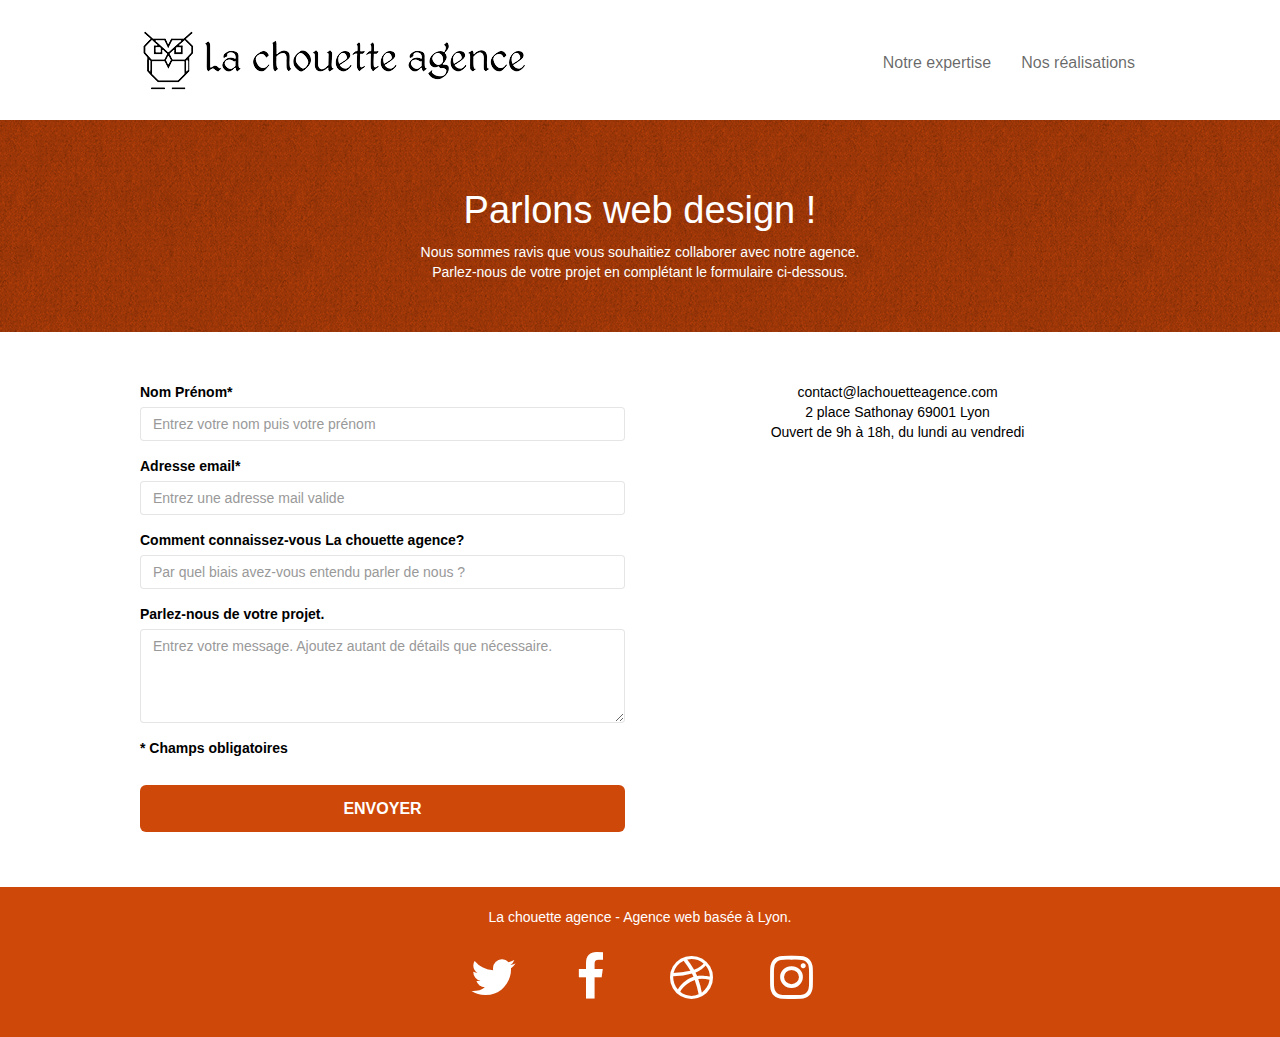
==== commit cfd78111: "Validateur" ====
--- a/contact.html
+++ b/contact.html
@@ -32,7 +32,7 @@
 	<div class="container bloc-sm">
 		<nav class="navbar row">
 			<div class="navbar-header">
-				<a class="navbar-brand" aria-label="Revenir à l'accueil" href="index.html"><img src="img/la-chouette-agence.png" alt="Logo la chouette agence" width="214px" height="40px"/></a>
+				<a class="navbar-brand" aria-label="Revenir à l'accueil" href="index.html"><img src="img/la-chouette-agence.png" alt="Logo la chouette agence"/></a>
 				<button id="nav-toggle" type="button" class="ui-navbar-toggle navbar-toggle" data-toggle="collapse" data-target=".navbar-1">
 					<span class="sr-only">Toggle navigation</span><span class="icon-bar"></span><span class="icon-bar"></span><span class="icon-bar"></span>
 				</button>
@@ -75,7 +75,7 @@
 	<div class="container bloc-lg">
 		<div class="row">
 			<div class="col-sm-6">
-                <form id="form_1" novalidate success-msg="Your message has been sent." fail-msg="Sorry it seems that our mail server is not responding, Sorry for the inconvenience!">
+                <form id="form_1">
 					<div class="form-group">
 						<label for="name">
 							Nom Prénom*
@@ -155,5 +155,6 @@
 		</div>
 	</div>
 </footer>
+</div>
 </body>
 </html>
--- a/style.css
+++ b/style.css
@@ -13,8 +13,8 @@
 }
 
 a:hover {
-    text-decoration: none;
     cursor: pointer;
+    color: #ce480a!important;
 }
 
 #page-loading-blocs-notifaction {
@@ -203,7 +203,6 @@
 .d-bloc .panel .a-btn:hover,
 .l-bloc .a-btn:hover,
 .l-bloc .navbar a:hover,
-.l-bloc .navbar-brand:hover,
 .l-bloc a:hover .icon-sm,
 .l-bloc a:hover .icon-md,
 .l-bloc a:hover .icon-lg,
@@ -216,6 +215,7 @@
 .l-bloc h6 a:hover,
 .l-bloc p a:hover {
     color: #ce480a;
+    border-bottom:#ce480a 1px solid;
 }
 
 .l-bloc .navbar-toggle .icon-bar {
@@ -269,6 +269,7 @@
     line-height: 44px;
 }
 
+
 .navbar-brand img {
     max-height: 200px;
     margin: 0 5px 0 0;
@@ -444,8 +445,14 @@
 }
 
 .icon-md {
-    font-size: 40px!important;
+    font-size: 50px!important;
     padding:15px 30px;
+    
+}
+.icon-md:hover {
+    color: black!important;
+    -webkit-transform:scale(1.25); /* Safari et Chrome */
+    -moz-transform:scale(1.25); /* Firefox */
 }
 
 .icon-lg {
@@ -746,6 +753,8 @@
 .btn-atomic-tangerine:hover {
     background: #ad004b!important;
     color: white!important;
+    -webkit-transform:scale(1.25); /* Safari et Chrome */
+    -moz-transform:scale(1.25); /* Firefox */
 }
 
 .ltc-white {
@@ -808,13 +817,13 @@
     }
 }
 
-@media only screen and (min-device-width: 768px) and (max-device-width: 1024px) and (orientation: landscape) {
+@media only screen and (min-width: 768px) and (max-width: 1024px) and (orientation: landscape) {
     .b-parallax {
         background-attachment: scroll;
     }
 }
 
-@media only screen and (min-device-width: 1024px) and (max-device-width: 1366px) and (-webkit-min-device-pixel-ratio: 1.5) {
+@media only screen and (min-width: 1024px) and (max-width: 1366px) and (-webkit-min-device-pixel-ratio: 1.5) {
     .b-parallax {
         background-attachment: scroll;
     }
@@ -832,10 +841,6 @@
         overflow-x: hidden;
         position: relative;
     }
-    .bloc {
-        padding-left: constant(safe-area-inset-left);
-        padding-right: constant(safe-area-inset-right);
-    }
     .bloc-group,
     .bloc-group .bloc {
         display: block;
@@ -844,8 +849,6 @@
     .bloc-fill-screen .fill-bloc-top-edge,
     .bloc-fill-screen .fill-bloc-bottom-edge {
         padding: 0 20px;
-        padding-left: constant(safe-area-inset-left);
-        padding-right: constant(safe-area-inset-right);
     }
 }
 
@@ -885,8 +888,6 @@
     }
     .nav > li {
         margin-top: 0;
-        border-bottom: 1px solid rgba(0, 0, 0, .1);
-        background: rgba(0, 0, 0, .05);
         text-align: left;
         padding-left: 15px;
         width: 100%;
